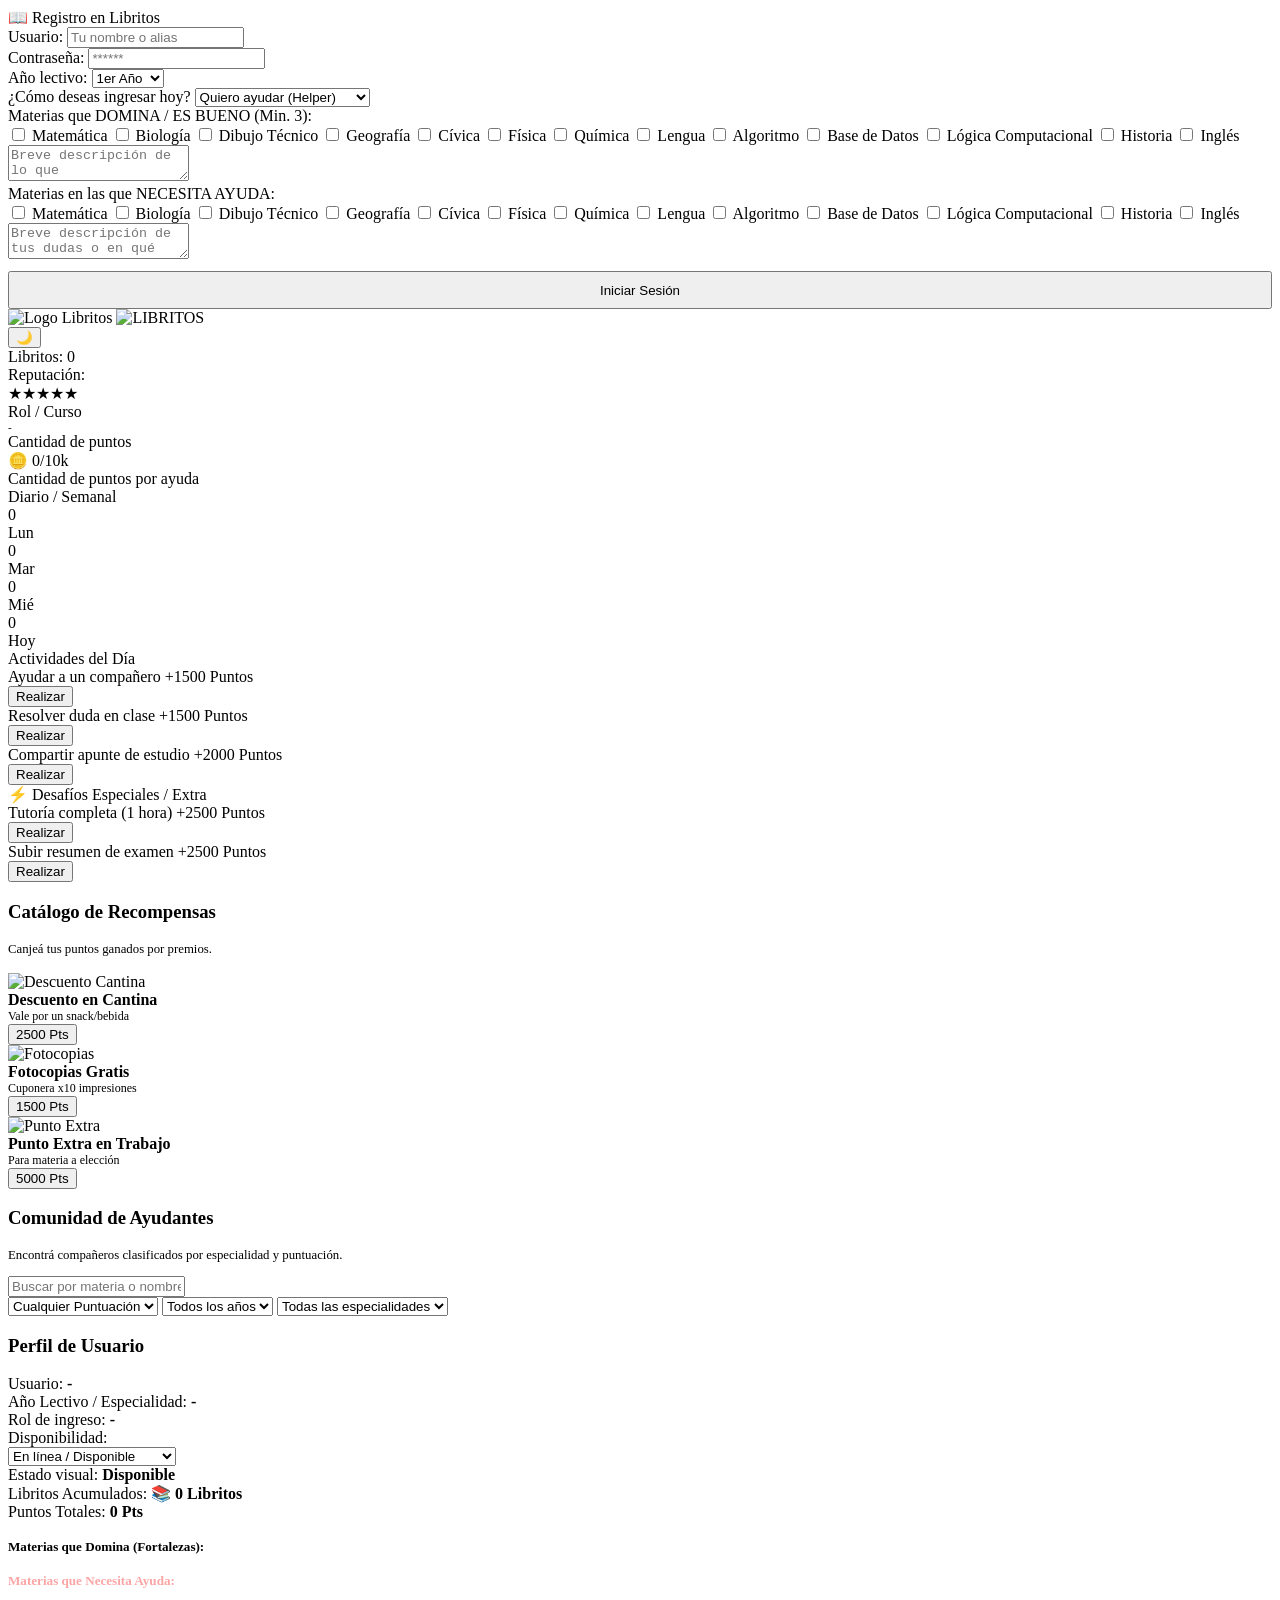
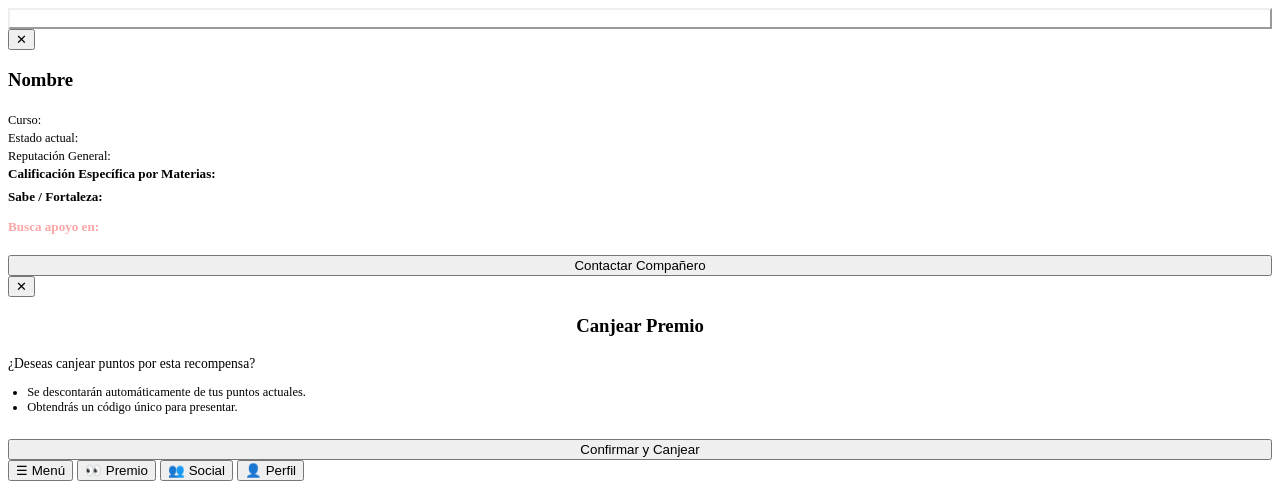
==== index.html @ 2ba78159 "Rename proyectol.html to index.html" ====
<!DOCTYPE html>
<html lang="es">
<head>
    <meta charset="UTF-8">
    <meta name="viewport" content="width=device-width, initial-scale=1.0">
    <title>Libritos - Panel de Alumno</title>
    <link rel="stylesheet" href="proyecto.css">
</head>
<body>


    <div class="auth-overlay" id="authOverlay">
        <div class="auth-card">
            <div class="auth-title">📖 Registro en Libritos</div>
            <form onsubmit="handleAuth(event)">
                <div class="form-group">
                    <label for="username">Usuario:</label>
                    <input type="text" id="username" class="form-input" required placeholder="Tu nombre o alias">
                </div>


                <div class="form-group">
                    <label for="password">Contraseña:</label>
                    <input type="password" id="password" class="form-input" required placeholder="******">
                </div>
               
                <div class="form-group">
                    <label for="userYear">Año lectivo:</label>
                    <select id="userYear" class="form-select" required onchange="checkYearOrientation()">
                        <option value="1er Año">1er Año</option>
                        <option value="2do Año">2do Año</option>
                        <option value="3er Año">3er Año</option>
                        <option value="4to Año">4to Año</option>
                        <option value="5to Año">5to Año</option>
                        <option value="6to Año">6to Año</option>
                    </select>
                </div>


                <div class="form-group" id="orientationGroup" style="display: none;">
                    <label for="userOrientation">Especialidad:</label>
                    <select id="userOrientation" class="form-select">
                        <option value="Computación">Computación</option>
                        <option value="Motores">Motores</option>
                    </select>
                </div>


                <div class="form-group">
                    <label for="userRole">¿Cómo deseas ingresar hoy?</label>
                    <select id="userRole" class="form-select">
                        <option value="Quiero ayudar">Quiero ayudar (Helper)</option>
                        <option value="Busco ayuda">Busco ayuda (Estudiante)</option>
                    </select>
                </div>


                <div class="form-group">
                    <label>Materias que DOMINA / ES BUENO (Min. 3):</label>
                    <div class="subjects-checkbox-grid" id="goodSubjectsGrid">
                        <label class="checkbox-item"><input type="checkbox" value="Matemática"> Matemática</label>
                        <label class="checkbox-item"><input type="checkbox" value="Biología"> Biología</label>
                        <label class="checkbox-item"><input type="checkbox" value="Dibujo Técnico"> Dibujo Técnico</label>
                        <label class="checkbox-item"><input type="checkbox" value="Geografía"> Geografía</label>
                        <label class="checkbox-item"><input type="checkbox" value="Cívica"> Cívica</label>
                        <label class="checkbox-item"><input type="checkbox" value="Física"> Física</label>
                        <label class="checkbox-item"><input type="checkbox" value="Química"> Química</label>
                        <label class="checkbox-item"><input type="checkbox" value="Lengua"> Lengua</label>
                        <label class="checkbox-item"><input type="checkbox" value="Algoritmo"> Algoritmo</label>
                        <label class="checkbox-item"><input type="checkbox" value="Base de Datos"> Base de Datos</label>
                        <label class="checkbox-item"><input type="checkbox" value="Lógica Computacional"> Lógica Computacional</label>
                        <label class="checkbox-item"><input type="checkbox" value="Historia"> Historia</label>
                        <label class="checkbox-item"><input type="checkbox" value="Inglés"> Inglés</label>
                    </div>
                    <textarea id="goodDesc" class="form-textarea" placeholder="Breve descripción de lo que sabés/dominás..." required></textarea>
                </div>


                <div class="form-group">
                    <label>Materias en las que NECESITA AYUDA:</label>
                    <div class="subjects-checkbox-grid" id="badSubjectsGrid">
                        <label class="checkbox-item"><input type="checkbox" value="Matemática"> Matemática</label>
                        <label class="checkbox-item"><input type="checkbox" value="Biología"> Biología</label>
                        <label class="checkbox-item"><input type="checkbox" value="Dibujo Técnico"> Dibujo Técnico</label>
                        <label class="checkbox-item"><input type="checkbox" value="Geografía"> Geografía</label>
                        <label class="checkbox-item"><input type="checkbox" value="Cívica"> Cívica</label>
                        <label class="checkbox-item"><input type="checkbox" value="Física"> Física</label>
                        <label class="checkbox-item"><input type="checkbox" value="Química"> Química</label>
                        <label class="checkbox-item"><input type="checkbox" value="Lengua"> Lengua</label>
                        <label class="checkbox-item"><input type="checkbox" value="Algoritmo"> Algoritmo</label>
                        <label class="checkbox-item"><input type="checkbox" value="Base de Datos"> Base de Datos</label>
                        <label class="checkbox-item"><input type="checkbox" value="Lógica Computacional"> Lógica Computacional</label>
                        <label class="checkbox-item"><input type="checkbox" value="Historia"> Historia</label>
                        <label class="checkbox-item"><input type="checkbox" value="Inglés"> Inglés</label>
                    </div>
                    <textarea id="badDesc" class="form-textarea" placeholder="Breve descripción de tus dudas o en qué estás mal..." required></textarea>
                </div>


                <button type="submit" class="task-btn" style="width: 100%; margin-top: 0.5rem; padding: 0.6rem;">Iniciar Sesión</button>
            </form>
        </div>
    </div>


    <div class="app-container">
        <main class="main-content">
           
            <div class="brand-header">
                <div class="brand-logo-title">
                    <!-- Imagen del logo (reemplaza el sticker de libro) -->
                    <img src="Libritos1.png" alt="Logo Libritos" class="app-logo-img">
                    
                    <!-- Imagen con la tipografía/título "LIBRITOS" -->
                    <img src="T.pngS" alt="LIBRITOS" class="app-title-img">
                  </div>
                <div class="header-actions">
                    <button class="theme-toggle-btn" id="themeToggleBtn" onclick="toggleTheme()" title="Cambiar Tema">🌙</button>
                    <div class="libritos-badge">
                        Libritos: <span id="libritosCount">0</span>
                    </div>
                </div>
            </div>


            <div id="view-menu" class="tab-content active">
                <div class="reputation-bar">
                    <span class="reputation-label">Reputación:</span>
                    <div class="stars" id="starsContainer">
                        <span>★</span><span>★</span><span>★</span><span>★</span><span>★</span>
                    </div>
                </div>


                <div class="top-header">
                    <div class="header-box">
                        <div class="header-box-title">Rol / Curso</div>
                        <div class="header-box-value" id="roleDisplay" style="font-size: 0.7rem;">-</div>
                    </div>
                    <div class="header-box">
                        <div class="header-box-title">Cantidad de puntos</div>
                        <div class="header-box-value">🪙 <span id="totalPoints">0</span>/10k</div>
                    </div>
                </div>


                <div class="chart-card">
                    <div class="chart-title">Cantidad de puntos por ayuda</div>
                    <div class="chart-subtitle">Diario / Semanal</div>


                    <div class="chart-visual">
                        <div class="bar-wrapper">
                            <span class="bar-val">0</span>
                            <div class="bar" style="height: 0px;"></div>
                            <span class="bar-label">Lun</span>
                        </div>
                        <div class="bar-wrapper">
                            <span class="bar-val">0</span>
                            <div class="bar" style="height: 0px;"></div>
                            <span class="bar-label">Mar</span>
                        </div>
                        <div class="bar-wrapper">
                            <span class="bar-val">0</span>
                            <div class="bar" style="height: 0px;"></div>
                            <span class="bar-label">Mié</span>
                        </div>
                        <div class="bar-wrapper">
                            <span class="bar-val" id="todayVal">0</span>
                            <div class="bar" id="todayBar" style="height: 0px;"></div>
                            <span class="bar-label">Hoy</span>
                        </div>
                    </div>
                </div>


                <div class="tasks-card">
                    <div class="tasks-title">Actividades del Día</div>
                   
                    <div class="task-item">
                        <div class="task-info">
                            <span class="task-name">Ayudar a un compañero</span>
                            <span class="task-pts">+1500 Puntos</span>
                        </div>
                        <button class="task-btn" onclick="completeTask(this, 1500)">Realizar</button>
                    </div>


                    <div class="task-item">
                        <div class="task-info">
                            <span class="task-name">Resolver duda en clase</span>
                            <span class="task-pts">+1500 Puntos</span>
                        </div>
                        <button class="task-btn" onclick="completeTask(this, 1500)">Realizar</button>
                    </div>


                    <div class="task-item">
                        <div class="task-info">
                            <span class="task-name">Compartir apunte de estudio</span>
                            <span class="task-pts">+2000 Puntos</span>
                        </div>
                        <button class="task-btn" onclick="completeTask(this, 2000)">Realizar</button>
                    </div>
                </div>


                <div class="tasks-card" style="border-color: var(--accent-yellow);">
                    <div class="tasks-title" style="color: var(--accent-yellow);">⚡ Desafíos Especiales / Extra</div>
                   
                    <div class="task-item">
                        <div class="task-info">
                            <span class="task-name">Tutoría completa (1 hora)</span>
                            <span class="task-pts">+2500 Puntos</span>
                        </div>
                        <button class="task-btn" onclick="completeTask(this, 2500)">Realizar</button>
                    </div>


                    <div class="task-item">
                        <div class="task-info">
                            <span class="task-name">Subir resumen de examen</span>
                            <span class="task-pts">+2500 Puntos</span>
                        </div>
                        <button class="task-btn" onclick="completeTask(this, 2500)">Realizar</button>
                    </div>
                </div>
            </div>


            <div id="view-recompensas" class="tab-content">
                <div class="section-card">
                    <h3>Catálogo de Recompensas</h3>
                    <p style="font-size: 0.8rem; color: var(--text-muted); margin-bottom: 1rem;">Canjeá tus puntos ganados por premios.</p>


                    <div class="reward-item">
                        <div class="reward-info-group">
                            <img src="tu-imagen-descuento.jpg" alt="Descuento Cantina" class="reward-img">
                            <div>
                                <strong>Descuento en Cantina</strong>
                                <div style="font-size: 0.75rem; color: var(--text-muted);">Vale por un snack/bebida</div>
                            </div>
                        </div>
                        <button class="task-btn" onclick="openRewardModal('Descuento en Cantina', 2500)">2500 Pts</button>
                    </div>


                    <div class="reward-item">
                        <div class="reward-info-group">
                            <img src="tu-imagen-fotocopias.jpg" alt="Fotocopias" class="reward-img">
                            <div>
                                <strong>Fotocopias Gratis</strong>
                                <div style="font-size: 0.75rem; color: var(--text-muted);">Cuponera x10 impresiones</div>
                            </div>
                        </div>
                        <button class="task-btn" onclick="openRewardModal('Fotocopias Gratis', 1500)">1500 Pts</button>
                    </div>


                    <div class="reward-item">
                        <div class="reward-info-group">
                            <img src="tu-imagen-puntoextra.jpg" alt="Punto Extra" class="reward-img">
                            <div>
                                <strong>Punto Extra en Trabajo</strong>
                                <div style="font-size: 0.75rem; color: var(--text-muted);">Para materia a elección</div>
                            </div>
                        </div>
                        <button class="task-btn" onclick="openRewardModal('Punto Extra en Trabajo', 5000)">5000 Pts</button>
                    </div>
                </div>
            </div>


            <div id="view-social" class="tab-content">
                <div class="section-card">
                    <h3>Comunidad de Ayudantes</h3>
                    <p style="font-size: 0.8rem; color: var(--text-muted); margin-bottom: 0.8rem;">Encontrá compañeros clasificados por especialidad y puntuación.</p>


                    <div class="search-container">
                        <input type="text" id="searchInput" class="search-input" placeholder="Buscar por materia o nombre..." oninput="filterUsers()">
                        <div class="filters-row">
                            <select id="filterStars" class="filter-select" onchange="filterUsers()">
                                <option value="0">Cualquier Puntuación</option>
                                <option value="5">5 Estrellas General</option>
                                <option value="4">4+ Estrellas General</option>
                            </select>
                            <select id="filterYear" class="filter-select" onchange="filterUsers()">
                                <option value="all">Todos los años</option>
                                <option value="1er Año">1er Año</option>
                                <option value="2do Año">2do Año</option>
                                <option value="3er Año">3er Año</option>
                                <option value="4to Año">4to Año</option>
                                <option value="5to Año">5to Año</option>
                                <option value="6to Año">6to Año</option>
                            </select>
                            <select id="filterOrientation" class="filter-select" onchange="filterUsers()" style="grid-column: span 2;">
                                <option value="all">Todas las especialidades</option>
                                <option value="Computación">Computación</option>
                                <option value="Motores">Motores</option>
                            </select>
                        </div>
                    </div>


                    <div id="usersListContainer"></div>
                </div>
            </div>


            <div id="view-perfil" class="tab-content">
                <div class="section-card">
                    <h3>Perfil de Usuario</h3>
                   
                    <div class="profile-info">
                        <div class="profile-field">
                            <span style="color: var(--text-muted);">Usuario:</span>
                            <strong id="profileUsername">-</strong>
                        </div>
                        <div class="profile-field">
                            <span style="color: var(--text-muted);">Año Lectivo / Especialidad:</span>
                            <strong id="profileYear">-</strong>
                        </div>
                        <div class="profile-field">
                            <span style="color: var(--text-muted);">Rol de ingreso:</span>
                            <strong id="profileRole">-</strong>
                        </div>
                        <div class="profile-field">
                            <span style="color: var(--text-muted);">Disponibilidad:</span>
                            <div>
                                <select id="statusSelect" class="filter-select" onchange="toggleStatus()">
                                    <option value="online">En línea / Disponible</option>
                                    <option value="offline">Ocupado / No disponible</option>
                                </select>
                            </div>
                        </div>
                        <div class="profile-field">
                            <span style="color: var(--text-muted);">Estado visual:</span>
                            <strong id="profileStatusText"><span class="status-dot status-online"></span>Disponible</strong>
                        </div>
                        <div class="profile-field">
                            <span style="color: var(--text-muted);">Libritos Acumulados:</span>
                            <strong id="profileLibritos" style="color: var(--primary-light);">📚 0 Libritos</strong>
                        </div>
                        <div class="profile-field">
                            <span style="color: var(--text-muted);">Puntos Totales:</span>
                            <strong id="profilePts" style="color: var(--primary-light);">0 Pts</strong>
                        </div>
                    </div>


                    <div style="margin-top: 1rem;">
                        <strong style="font-size: 0.82rem; color: var(--primary-light);">Materias que Domina (Fortalezas):</strong>
                        <div class="tags-container" id="profileGoodTags"></div>
                        <p id="profileGoodDescText" style="font-size: 0.75rem; font-style: italic; color: var(--text-muted); margin-top: 0.3rem;"></p>
                    </div>


                    <div style="margin-top: 1rem;">
                        <strong style="font-size: 0.82rem; color: #fca5a5;">Materias que Necesita Ayuda:</strong>
                        <div class="tags-container" id="profileBadTags"></div>
                        <p id="profileBadDescText" style="font-size: 0.75rem; font-style: italic; color: var(--text-muted); margin-top: 0.3rem;"></p>
                    </div>


                    <div style="margin-top: 1.2rem;">
                        <button class="task-btn" style="background-color: var(--danger); border-color: var(--danger); color: white; width: 100%;" onclick="logout()">Cerrar Sesión</button>
                    </div>
                </div>
            </div>


        </main>


        <div class="modal-overlay" id="userModal">
            <div class="modal-card">
                <button class="close-btn" onclick="closeUserProfile()">✕</button>
                <h3 id="modalUserName" style="color: var(--primary-light);">Nombre</h3>
                <div>
                    <span style="font-size: 0.78rem; color: var(--text-muted);">Curso:</span>
                    <strong id="modalUserYear" style="font-size: 0.82rem;"></strong>
                </div>
                <div>
                    <span style="font-size: 0.78rem; color: var(--text-muted);">Estado actual:</span>
                    <div id="modalUserStatus" style="font-weight: 700; font-size: 0.82rem;"></div>
                </div>
                <div>
                    <span style="font-size: 0.78rem; color: var(--text-muted);">Reputación General:</span>
                    <div id="modalUserRep" style="color: var(--accent-yellow); font-size: 1rem;"></div>
                </div>
                <div>
                    <strong style="font-size: 0.82rem;">Calificación Específica por Materias:</strong>
                    <div id="modalSubjectRatings" class="subject-rating-list" style="margin-top: 0.3rem;"></div>
                </div>
                <div>
                    <strong style="font-size: 0.82rem; color: var(--primary-light);">Sabe / Fortaleza:</strong>
                    <p id="modalGoodDesc" style="font-size: 0.75rem; color: var(--text-dark); margin-top: 0.1rem;"></p>
                </div>
                <div>
                    <strong style="font-size: 0.82rem; color: #fca5a5;">Busca apoyo en:</strong>
                    <div id="modalBadTags" class="tags-container"></div>
                    <p id="modalBadDesc" style="font-size: 0.75rem; color: var(--text-dark); margin-top: 0.2rem;"></p>
                </div>
                <button class="task-btn" style="margin-top: 0.5rem; width: 100%;" onclick="alert('¡Solicitud enviada a este compañero!')">Contactar Compañero</button>
            </div>
        </div>


        <div class="modal-overlay" id="rewardModal">
            <div class="modal-card">
                <button class="close-btn" onclick="closeRewardModal()">✕</button>
                <h3 id="rewardModalTitle" style="color: var(--primary-light); text-align: center;">Canjear Premio</h3>
               
                <div id="rewardStep1">
                    <p style="font-size: 0.85rem; color: var(--text-dark); margin: 0.8rem 0;">
                        ¿Deseas canjear <strong id="rewardPointsTxt" style="color: var(--primary-light);"></strong> puntos por esta recompensa?
                    </p>
                    <ul style="font-size: 0.78rem; color: var(--text-muted); padding-left: 1.2rem; margin-bottom: 1rem;">
                        <li>Se descontarán automáticamente de tus puntos actuales.</li>
                        <li>Obtendrás un código único para presentar.</li>
                    </ul>
                    <button class="task-btn" style="width: 100%; margin-top: 0.5rem;" onclick="generateRewardCode()">Confirmar y Canjear</button>
                </div>


                <div id="rewardStep2" style="display: none; text-align: center;">
                    <p style="font-size: 0.85rem; color: var(--text-dark); margin-top: 0.5rem;">¡Canje realizado con éxito!</p>
                    <div class="code-display" id="rewardGeneratedCode">------</div>
                    <p style="font-size: 0.75rem; color: var(--text-muted);">Guardá o mostrá este código para reclamar tu premio.</p>
                </div>


                <div id="rewardStepError" style="display: none; text-align: center;">
                    <p style="font-size: 0.85rem; color: var(--danger, #fca5a5); margin: 0.8rem 0; font-weight: bold;">¡Puntos insuficientes!</p>
                    <p style="font-size: 0.78rem; color: var(--text-dark); margin-bottom: 1rem;" id="rewardErrorMsg">Necesitás X pts y tenés Y pts.</p>
                    <button class="task-btn" style="width: 100%;" onclick="closeRewardModal()">Entendido</button>
                </div>
            </div>
        </div>


        <nav class="bottom-nav">
            <button class="nav-item active" onclick="switchTab('view-menu', this)">
                <span class="nav-icon">☰</span>
                <span>Menú</span>
            </button>
            <button class="nav-item" onclick="switchTab('view-recompensas', this)">
                <span class="nav-icon">👀</span>
                <span>Premio</span>
            </button>
            <button class="nav-item" onclick="switchTab('view-social', this)">
                <span class="nav-icon">👥</span>
                <span>Social</span>
            </button>
            <button class="nav-item" onclick="switchTab('view-perfil', this)">
                <span class="nav-icon">👤</span>
                <span>Perfil</span>
            </button>
        </nav>
    </div>


<script src="proyecto.js"></script>
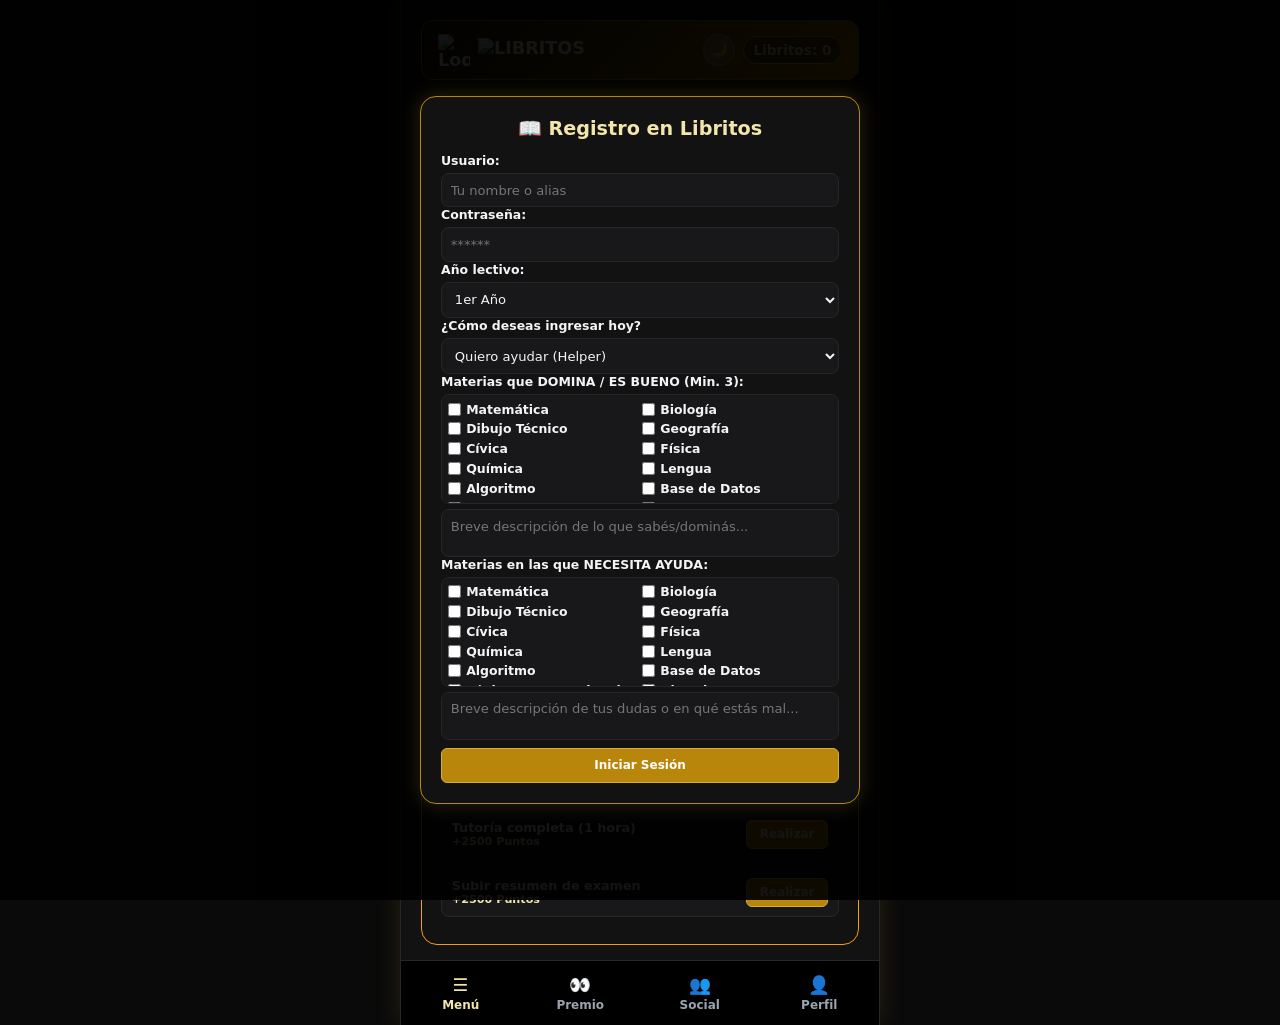
==== commit 65ef1cfb: "Add files via upload" ====
--- a/index.html
+++ b/index.html
@@ -4,7 +4,7 @@
     <meta charset="UTF-8">
     <meta name="viewport" content="width=device-width, initial-scale=1.0">
     <title>Libritos - Panel de Alumno</title>
-    <link rel="stylesheet" href="proyecto.css">
+    <link rel="stylesheet" href="proyectol.css">
 </head>
 <body>
 
--- a/proyectol.css
+++ b/proyectol.css
@@ -0,0 +1,653 @@
+  :root {
+            --primary: #d4af37;          
+            --primary-dark: #b8860b;    
+            --primary-light: #f3e5ab;    
+            --accent-yellow: #f59e0b;  
+            --bg-app: #0a0a0a;          
+            --card-bg: #121212;      
+            --card-border: #2a2415;      
+            --text-dark: #f3f4f6;      
+            --text-muted: #9ca3af;    
+            --border: #27272a;          
+            --input-bg: #18181b;      
+            --nav-bg: #000000;          
+            --modal-bg: rgba(0, 0, 0, 0.92);
+            --success: #22c55e;
+            --danger: #ef4444;
+            --tag-good-bg: #3a2e09;
+            --tag-good-text: #f3e5ab;
+            --tag-good-border: #b8860b;
+            --tag-bad-bg: #450a0a;
+            --tag-bad-text: #fca5a5;
+            --tag-bad-border: #991b1b;
+            --header-gradient: linear-gradient(135deg, #1a1600, #b8860b);
+        }
+
+
+        [data-theme="light"] {
+            --primary: #10b981;          
+            --primary-dark: #047857;  
+            --primary-light: #059669;  
+            --accent-yellow: #d97706;  
+            --bg-app: #f3f4f6;        
+            --card-bg: #ffffff;        
+            --card-border: #e5e7eb;
+            --text-dark: #111827;      
+            --text-muted: #4b5563;
+            --border: #e5e7eb;
+            --input-bg: #f9fafb;
+            --nav-bg: #ffffff;
+            --modal-bg: rgba(255, 255, 255, 0.95);
+            --tag-good-bg: #d1fae5;
+            --tag-good-text: #065f46;
+            --tag-good-border: #a7f3d0;
+            --tag-bad-bg: #fee2e2;
+            --tag-bad-text: #991b1b;
+            --tag-bad-border: #fca5a5;
+            --header-gradient: linear-gradient(135deg, #022c22, #047857);
+        }
+
+
+        * {
+            box-sizing: border-box;
+            margin: 0;
+            padding: 0;
+            font-family: 'Segoe UI', system-ui, sans-serif;
+            transition: background-color 0.25s ease, color 0.25s ease, border-color 0.25s ease;
+        }
+
+
+        body {
+            background-color: var(--bg-app);
+            color: var(--text-dark);
+            display: flex;
+            justify-content: center;
+            min-height: 100vh;
+        }
+
+
+        .app-container {
+            width: 100%;
+            max-width: 480px;
+            background-color: var(--card-bg);
+            min-height: 100vh;
+            display: flex;
+            flex-direction: column;
+            box-shadow: 0 0 25px rgba(212, 175, 55, 0.15);
+            position: relative;
+            border-left: 1px solid var(--border);
+            border-right: 1px solid var(--border);
+        }
+
+
+        .auth-overlay {
+            display: flex;
+            position: fixed;
+            top: 0;
+            left: 0;
+            width: 100%;
+            height: 100%;
+            background: var(--modal-bg);
+            justify-content: center;
+            align-items: center;
+            z-index: 2000;
+        }
+
+
+        .auth-card {
+            background: var(--card-bg);
+            border: 1px solid var(--primary-dark);
+            width: 92%;
+            max-width: 440px;
+            max-height: 90vh;
+            border-radius: 16px;
+            padding: 1.25rem;
+            display: flex;
+            flex-direction: column;
+            gap: 0.8rem;
+            overflow-y: auto;
+            box-shadow: 0 0 20px rgba(212, 175, 55, 0.2);
+        }
+
+
+        .auth-title {
+            text-align: center;
+            font-size: 1.2rem;
+            font-weight: 800;
+            color: var(--primary-light);
+        }
+
+
+        .form-group {
+            display: flex;
+            flex-direction: column;
+            gap: 0.3rem;
+        }
+
+
+        .form-group label {
+            font-size: 0.78rem;
+            font-weight: 700;
+            color: var(--text-dark);
+        }
+
+
+        .form-input, .form-select, .form-textarea {
+            padding: 0.55rem;
+            border: 1px solid var(--border);
+            border-radius: 8px;
+            font-size: 0.82rem;
+            outline: none;
+            width: 100%;
+            background-color: var(--input-bg);
+            color: var(--text-dark);
+        }
+
+
+        .form-textarea {
+            resize: none;
+            height: 48px;
+        }
+
+
+        .form-input:focus, .form-select:focus, .form-textarea:focus {
+            border-color: var(--primary);
+        }
+
+
+        .subjects-checkbox-grid {
+            display: grid;
+            grid-template-columns: 1fr 1fr;
+            gap: 0.3rem;
+            max-height: 110px;
+            overflow-y: auto;
+            border: 1px solid var(--border);
+            padding: 0.4rem;
+            border-radius: 8px;
+            background: var(--input-bg);
+        }
+
+
+        .checkbox-item {
+            display: flex;
+            align-items: center;
+            gap: 0.3rem;
+            font-size: 0.72rem;
+            font-weight: 600;
+            color: var(--text-dark);
+            cursor: pointer;
+        }
+
+
+        .checkbox-item input {
+            accent-color: var(--primary);
+        }
+
+
+        .main-content {
+            padding: 1.25rem;
+            flex: 1;
+            display: flex;
+            flex-direction: column;
+            gap: 1.25rem;
+            padding-bottom: 5rem;
+        }
+
+
+        .tab-content {
+            display: none;
+            flex-direction: column;
+            gap: 1.25rem;
+        }
+
+
+        .tab-content.active {
+            display: flex;
+        }
+
+
+        .brand-header {
+            display: flex;
+            justify-content: space-between;
+            align-items: center;
+            background: var(--header-gradient);
+            color: white;
+            padding: 0.8rem 1rem;
+            border-radius: 12px;
+            border: 1px solid var(--primary-dark);
+        }
+
+
+        .brand-logo-title {
+            display: flex;
+            align-items: center;
+            gap: 0.5rem;
+            font-weight: 800;
+            font-size: 1.1rem;
+            color: #ffffff;
+        }
+
+
+        .header-actions {
+            display: flex;
+            align-items: center;
+            gap: 0.5rem;
+        }
+
+
+        .theme-toggle-btn {
+            background: rgba(255, 255, 255, 0.2);
+            border: 1px solid rgba(255, 255, 255, 0.4);
+            border-radius: 50%;
+            width: 32px;
+            height: 32px;
+            display: flex;
+            align-items: center;
+            justify-content: center;
+            cursor: pointer;
+            font-size: 0.9rem;
+            color: white;
+        }
+
+
+        .libritos-badge {
+            background: rgba(0, 0, 0, 0.4);
+            border: 1px solid var(--primary);
+            padding: 0.3rem 0.6rem;
+            border-radius: 20px;
+            font-size: 0.85rem;
+            font-weight: 700;
+            color: var(--primary-light);
+        }
+
+
+        .status-dot {
+            width: 10px;
+            height: 10px;
+            border-radius: 50%;
+            display: inline-block;
+            margin-right: 4px;
+        }
+
+
+        .status-online { background-color: var(--success); }
+        .status-offline { background-color: var(--danger); }
+
+
+        .reputation-bar {
+            display: flex;
+            justify-content: space-between;
+            align-items: center;
+            background-color: var(--input-bg);
+            border: 1px solid var(--border);
+            padding: 0.6rem 1rem;
+            border-radius: 12px;
+        }
+
+
+        .reputation-label {
+            font-weight: 700;
+            color: var(--text-muted);
+            font-size: 0.95rem;
+        }
+
+
+        .stars {
+            color: #3f3f46;
+            font-size: 1.2rem;
+            letter-spacing: 2px;
+        }
+
+
+        .stars .active { color: var(--accent-yellow); }
+
+
+        .top-header {
+            display: grid;
+            grid-template-columns: 1fr 1fr;
+            gap: 0.75rem;
+        }
+
+
+        .header-box {
+            background: var(--input-bg);
+            border: 1px solid var(--border);
+            border-radius: 12px;
+            padding: 0.8rem;
+            text-align: center;
+        }
+
+
+        .header-box-title {
+            font-size: 0.75rem;
+            color: var(--text-muted);
+            text-transform: uppercase;
+            font-weight: 700;
+        }
+
+
+        .header-box-value {
+            font-size: 1rem;
+            font-weight: 800;
+            color: var(--primary-light);
+            margin-top: 0.2rem;
+        }
+
+
+        .chart-card, .tasks-card, .section-card {
+            border: 1px solid var(--border);
+            border-radius: 16px;
+            padding: 1.2rem;
+            background: var(--card-bg);
+        }
+
+
+        .chart-title { font-size: 0.9rem; font-weight: 700; color: var(--text-dark); margin-bottom: 0.2rem; }
+        .chart-subtitle { font-size: 0.75rem; color: var(--text-muted); margin-bottom: 1rem; }
+
+
+        .chart-visual {
+            display: flex;
+            align-items: flex-end;
+            justify-content: space-around;
+            height: 140px;
+            padding-top: 1rem;
+            border-bottom: 2px solid var(--border);
+        }
+
+
+        .bar-wrapper {
+            display: flex;
+            flex-direction: column;
+            align-items: center;
+            gap: 0.4rem;
+            height: 100%;
+            justify-content: flex-end;
+        }
+
+
+        .bar {
+            width: 38px;
+            background: linear-gradient(to top, var(--primary-dark), var(--primary));
+            border-radius: 6px 6px 0 0;
+            transition: height 0.4s ease;
+        }
+
+
+        .bar-label { font-size: 0.75rem; font-weight: 600; color: var(--text-muted); }
+        .bar-val { font-size: 0.7rem; font-weight: 700; color: var(--primary-light); }
+
+
+        .tasks-title { font-size: 0.9rem; font-weight: 700; margin-bottom: 0.8rem; }
+
+
+        .task-item {
+            display: flex;
+            align-items: center;
+            justify-content: space-between;
+            padding: 0.6rem;
+            border: 1px solid var(--border);
+            background-color: var(--input-bg);
+            border-radius: 8px;
+            margin-bottom: 0.5rem;
+        }
+
+
+        .task-info { display: flex; flex-direction: column; }
+        .task-name { font-size: 0.8rem; font-weight: 600; }
+        .task-pts { font-size: 0.7rem; color: var(--primary-light); font-weight: 700; }
+
+
+        .task-btn {
+            background-color: var(--primary-dark);
+            color: white;
+            border: 1px solid var(--primary);
+            padding: 0.4rem 0.8rem;
+            border-radius: 6px;
+            font-size: 0.75rem;
+            font-weight: 700;
+            cursor: pointer;
+            transition: background 0.2s;
+        }
+
+
+        .task-btn:hover { background-color: var(--primary); color: #000; }
+        .task-btn:disabled { background-color: #27272a; border-color: #3f3f46; color: #71717a; cursor: not-allowed; }
+
+
+        .reward-item {
+            display: flex;
+            justify-content: space-between;
+            align-items: center;
+            padding: 0.8rem;
+            border: 1px solid var(--border);
+            background-color: var(--input-bg);
+            border-radius: 10px;
+            margin-top: 0.6rem;
+            gap: 0.8rem;
+        }
+
+
+        .reward-info-group { display: flex; align-items: center; gap: 0.75rem; }
+
+
+        .reward-img {
+            width: 48px;
+            height: 48px;
+            border-radius: 8px;
+            object-fit: cover;
+            background-color: var(--bg-app);
+            border: 1px solid var(--border);
+            flex-shrink: 0;
+        }
+
+
+        .profile-info {
+            display: flex;
+            flex-direction: column;
+            gap: 0.7rem;
+            margin-top: 0.8rem;
+        }
+
+
+        .profile-field {
+            display: flex;
+            justify-content: space-between;
+            align-items: center;
+            border-bottom: 1px solid var(--border);
+            padding-bottom: 0.4rem;
+            font-size: 0.82rem;
+        }
+
+
+        .search-container {
+            display: flex;
+            flex-direction: column;
+            gap: 0.5rem;
+            margin-bottom: 0.8rem;
+        }
+
+
+        .search-input {
+            width: 100%;
+            padding: 0.6rem;
+            border: 1px solid var(--border);
+            border-radius: 8px;
+            font-size: 0.85rem;
+            outline: none;
+            background-color: var(--input-bg);
+            color: var(--text-dark);
+        }
+
+
+        .filters-row {
+            display: grid;
+            grid-template-columns: 1fr 1fr;
+            gap: 0.5rem;
+        }
+
+
+        .filter-select {
+            padding: 0.4rem 0.5rem;
+            border: 1px solid var(--border);
+            border-radius: 6px;
+            font-size: 0.75rem;
+            color: var(--text-dark);
+            outline: none;
+            background: var(--input-bg);
+        }
+
+
+        .tags-container {
+            display: flex;
+            flex-wrap: wrap;
+            gap: 0.3rem;
+            margin-top: 0.3rem;
+        }
+
+
+        .tag {
+            background-color: var(--tag-good-bg);
+            color: var(--tag-good-text);
+            border: 1px solid var(--tag-good-border);
+            font-size: 0.7rem;
+            font-weight: 700;
+            padding: 0.2rem 0.5rem;
+            border-radius: 6px;
+        }
+
+
+        .tag-bad {
+            background-color: var(--tag-bad-bg);
+            color: var(--tag-bad-text);
+            border-color: var(--tag-bad-border);
+        }
+
+
+        .user-item {
+            display: flex;
+            flex-direction: column;
+            padding: 0.75rem;
+            border: 1px solid var(--border);
+            background-color: var(--input-bg);
+            border-radius: 10px;
+            margin-top: 0.6rem;
+            cursor: pointer;
+            gap: 0.4rem;
+        }
+
+
+        .user-header { display: flex; justify-content: space-between; align-items: center; }
+        .user-details { display: flex; flex-direction: column; gap: 0.1rem; }
+        .user-name { font-size: 0.85rem; font-weight: 700; color: var(--text-dark); }
+        .user-rep { color: var(--accent-yellow); font-size: 0.9rem; }
+
+
+        .subject-rating-list {
+            font-size: 0.75rem;
+            background: var(--input-bg);
+            padding: 0.4rem;
+            border-radius: 6px;
+            border: 1px solid var(--border);
+        }
+
+
+        .modal-overlay {
+            display: none;
+            position: fixed;
+            top: 0;
+            left: 0;
+            width: 100%;
+            height: 100%;
+            background: var(--modal-bg);
+            justify-content: center;
+            align-items: center;
+            z-index: 1000;
+        }
+
+
+        .modal-overlay.active { display: flex; }
+
+
+        .modal-card {
+            background: var(--card-bg);
+            border: 1px solid var(--primary-dark);
+            width: 90%;
+            max-width: 400px;
+            border-radius: 16px;
+            padding: 1.25rem;
+            display: flex;
+            flex-direction: column;
+            gap: 0.8rem;
+            position: relative;
+        }
+
+
+        .close-btn {
+            position: absolute;
+            top: 1rem;
+            right: 1rem;
+            background: none;
+            border: none;
+            font-size: 1.2rem;
+            font-weight: 700;
+            cursor: pointer;
+            color: var(--text-muted);
+        }
+
+
+        .bottom-nav {
+            position: absolute;
+            bottom: 0;
+            left: 0;
+            right: 0;
+            height: 65px;
+            background-color: var(--nav-bg);
+            border-top: 1px solid var(--border);
+            display: grid;
+            grid-template-columns: 1fr 1fr 1fr 1fr;
+        }
+
+
+        .nav-item {
+            display: flex;
+            flex-direction: column;
+            align-items: center;
+            justify-content: center;
+            text-decoration: none;
+            color: var(--text-muted);
+            font-size: 0.75rem;
+            font-weight: 700;
+            gap: 0.2rem;
+            border: none;
+            background: none;
+            cursor: pointer;
+        }
+
+
+        .nav-item.active { color: var(--primary-light); }
+        .nav-icon { font-size: 1.1rem; }
+
+        .brand-logo-title {
+            display: flex;
+            align-items: center;
+            gap: 0.5rem;
+          }
+
+          .app-logo-img {
+            width: 32px;
+            height: 32px;
+            object-fit: contain;
+          }
+          
+          .app-title-img {
+            height: 24px;
+            width: auto;
+            object-fit: contain;
+          }
+          
+          [data-theme="light"] .app-logo-img {
+            content: url('Libritol.png');
+          }
+          
+    
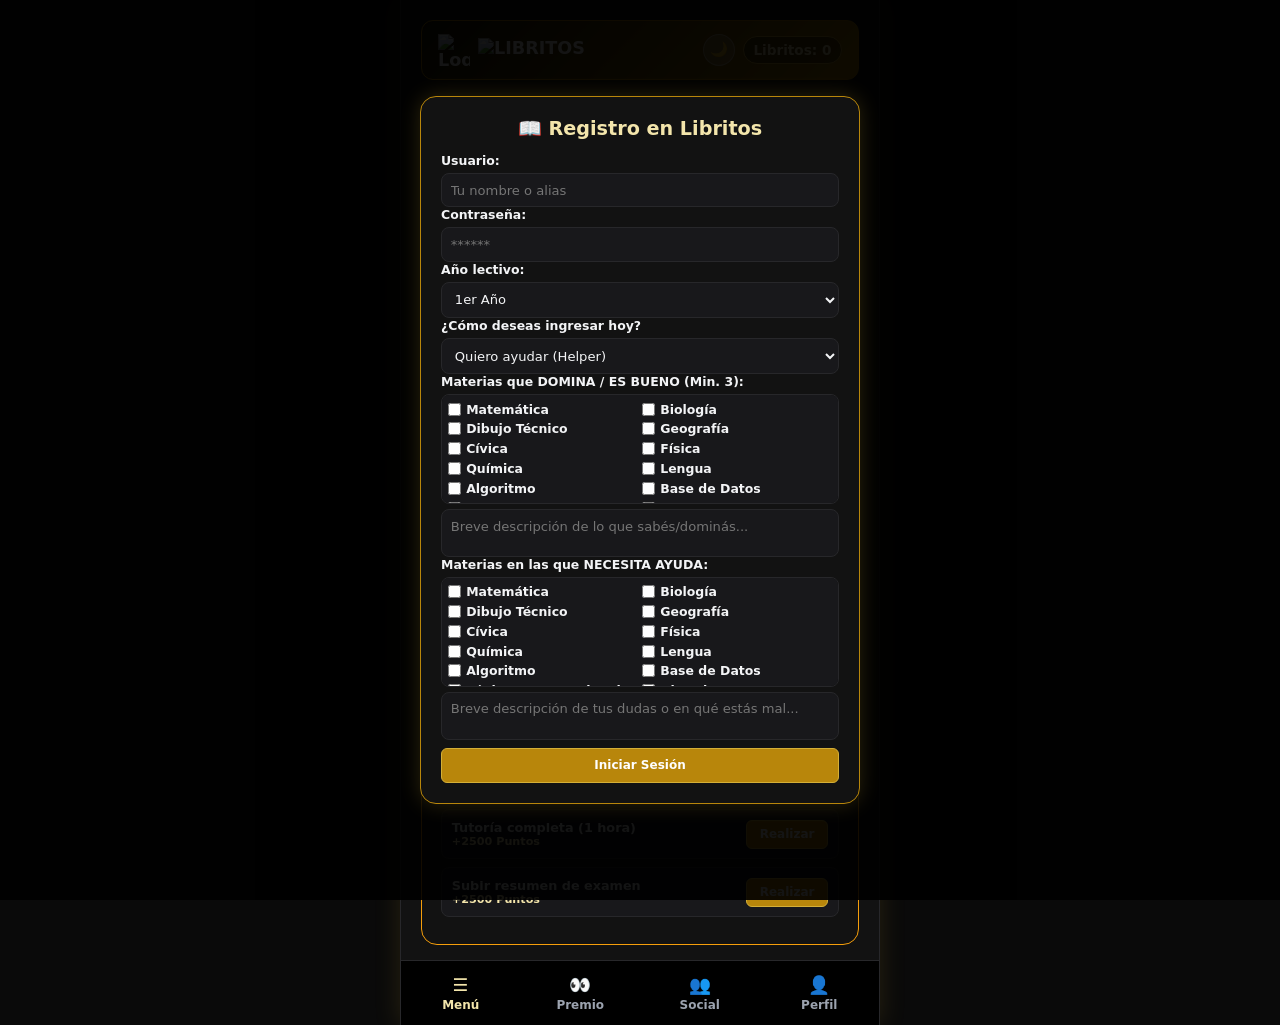
==== commit b7d49af7: "Add files via upload" ====
--- a/index.html
+++ b/index.html
@@ -462,4 +462,4 @@
     </div>
 
 
-<script src="proyecto.js"></script>
+<script src="proyectol.js"></script>
